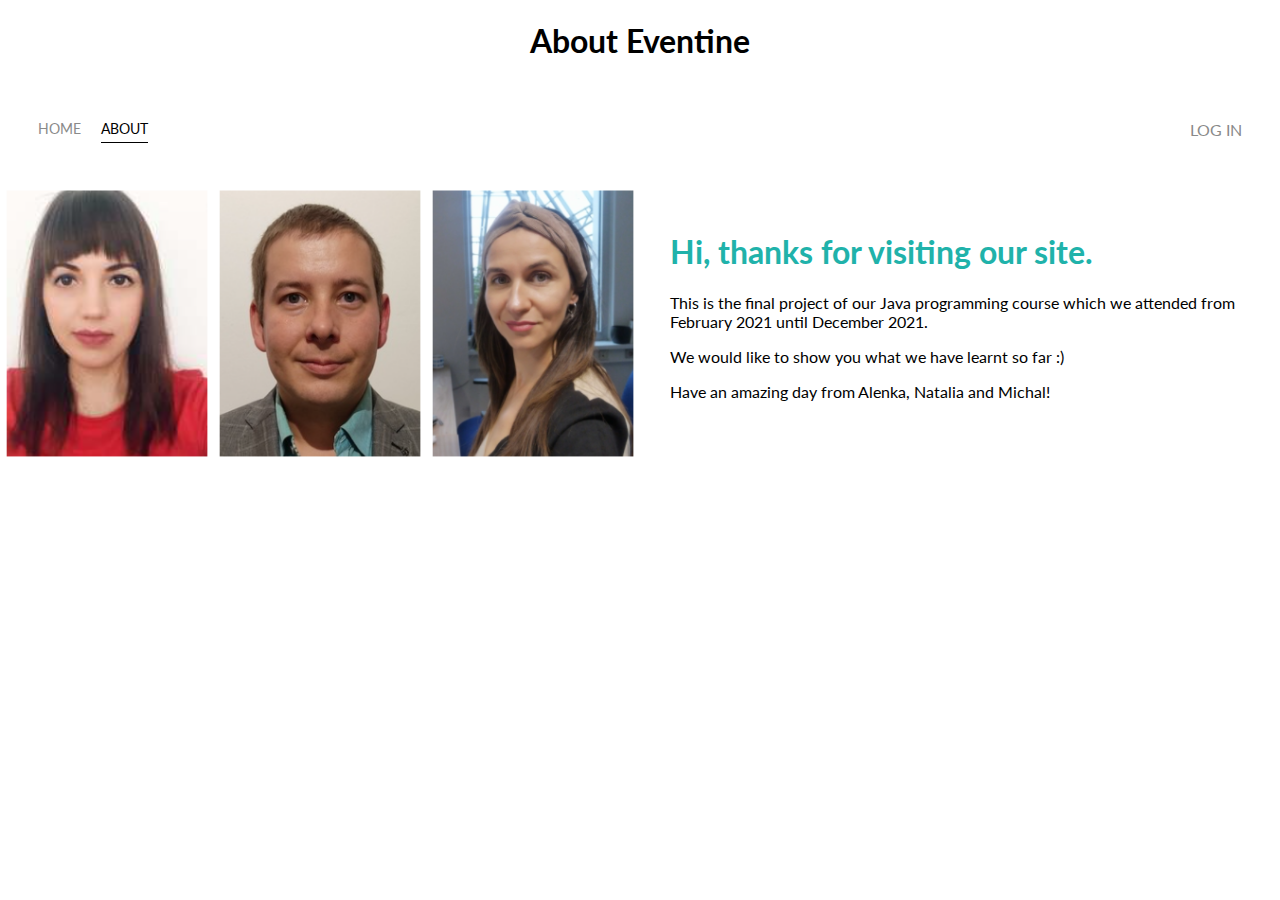
==== src/main/resources/templates/about.html @ aa09b054 "Frontend - created home page, about page, login page" ====
<!DOCTYPE html>
<html lang="en" xmlns="http://www.w3.org/1999/html">
<head>
    <meta charset="UTF-8">
    <title>About Eventine</title>
    <link href="https://fonts.googleapis.com/css2?family=Lato:wght@300&display=swap" rel="stylesheet">
    <link rel="stylesheet" href="../static/css/style.css">
</head>
<body>

<div align="center">
    <h1>About Eventine</h1>
</div>


<div class="container">
    <div class="nav-wrapper">
        <div class="left-side">
            <div class="nav-link-wrapper">
                <a href="index.html">Home</a>
            </div>

            <div class="nav-link-wrapper active-nav-link">
                <a href="about.html">About</a>
            </div>
        </div>

        <div class="right-side">
            <div class="nav-link-wrapper">
                <a href="registration.html">LOG IN</a>
            </div>
        </div>
    </div>

    <div class="content-wrapper">
        <div class="two-column-wrapper">
            <div class="profile-image-wrapper">
                <img src="../static/images/eventine_group.jpg" alt="Eventine Group">
            </div>

            <div class="profile-content-wrapper">
                <h1>Hi, thanks for visiting our site.</h1>
                <p>This is the final project of our Java programming course which we attended from February 2021 until December 2021.</p>
                <p>We would like to show you what we have learnt so far :) </p>
                <p>Have an amazing day from Alenka, Natalia and Michal!</p>
            </div>
        </div>
    </div>

</div>
</body>
</html>
---- src/main/resources/static/css/style.css ----
body {
    font-family: "Lato", sans-serif;
    margin: 0px;
}

.container {
    display: grid;
    grid-template-columns: 1fr;
}

.nav-wrapper {
    display: flex;
    justify-content: space-between;
    padding: 38px;
}

.left-side {
    display: flex;
}

.nav-wrapper > .left-side > div {
    margin-right: 20px;
    font-size: 0.9rem;
    text-transform: uppercase;
}

.nav-link-wrapper {
    height: 22px;
    border-bottom: 1px solid transparent;
    transition: border-bottom 0.5s;
}

.active-nav-link {
    border-bottom: 1px solid black;
}

.active-nav-link a {
    color: black !important;
}

.nav-link-wrapper a {
    color: #8a8a8a;
    text-decoration: none;
    transition: color 0.5s;
}

.nav-link-wrapper:hover {
    border-bottom: 1px solid black;
}

.nav-link-wrapper a:hover {
    color: black;
}

/*portfolio styles */
.portfolio-items-wrapper {
    display: grid;
    grid-template-columns: 1fr 1fr 1fr;
}

.portfolio-item-wrapper {
    position: relative;
}

.portfolio-img-background {
    background-size: cover;
    background-position: center;
    background-repeat: no-repeat;
    height: 350px;
    width: 100%;
}

.img-text-wrapper {
    position: absolute;
    top: 0;
    display: flex;
    flex-direction: column;
    justify-content: center;
    align-items: center;
    height: 100%;
    text-align: center;
    padding-left: 100px;
    padding-right: 100px;
}

.img-text-wrapper .subtitle {
    transition: 1s;
    color: transparent;
}

.image-blur {
    transition: 1s;
    filter: brightness(10%);
}

.img-text-wrapper:hover .subtitle {
    color: lightseagreen;
    font-weight: 600;
}

.logo-wrapper img {
    width: 50%;
    margin-bottom: 20px;
}

.two-column-wrapper {
    display: grid;
    grid-template-columns: 1fr 1fr;
}

.profile-image-wrapper img {
    width: 100%;
}

.profile-content-wrapper {
    padding: 30px;
}

.profile-content-wrapper h1 {
    color: lightseagreen;
}

/* cssko pre kalendar v index*/
.event-container {
    max-width: 800px;
    margin: 0 auto;
}

.event-right:hover {
    color: lightseagreen;
}

.event-container h3.title {
    font-size: 40px;
    text-align: center;
    border-bottom: 1px solid #b1b1b1;
}

.event-container .event {
    box-shadow: 0 4px 16px -8px rgba(0, 0, 0, 0.4);
    display: flex;
    border-radius: 8px;
    margin: 32px 0;
    position: relative;
}

.event .event-left {
    background: #222;
    /*background-image: url("../static/images/disc-golf-basket-with-yellow.jpg");*/
    max-width: 82px;
    display: flex;
    align-items: center;
    justify-content: center;
    color: #eee;
    padding: 8px 48px;
    font-weight: bold;
    text-align: center;
    border-radius: 8px 0 0 8px;
}

.event .event-left .event-img img {
    max-width: 82px;
    max-height: 100%;
    /*margin: auto;*/
    /*display: block;*/


}

.event .event-right {
    display: flex;
    flex-direction: column;
    justify-content: center;
    padding: 0 24px;
}

.event .event-right h3.event-title {
    font-size: 24px;
    margin: 24px 0 10px 0;
    color: #218bbb;
    text-transform: uppercase;
}

.event .event-right:hover h3.event-title {
    color: lightseagreen;
}


.event .event-right .event-timing {
    background: #fff8ba;
    display: flex;
    align-items: center;
    justify-content: center;
    width: 100px;
    padding: 8px;
    border-radius: 16px;
    margin: 24px 0;
    font-size: 14px;
}

.event .event-right .event-timing .position_of_button {
    position: absolute;
    top:80%;
    right: 0;
    width: 120px;
    transform: translateY(-50%);
}

/*.event .event-right .event-timing img {*/
/*    height: 20px;*/
/*    padding-right: 8px;*/
/*}*/

.event .event-right .date {
    font-size: 56px;
}

.event .event-right .month {
    font-size: 16px;
    font-weight: normal;
}


.button-33 {
    background-color: #c2fbd7;
    border-radius: 100px;
    box-shadow: rgba(44, 187, 99, .2) 0 -25px 18px -14px inset,rgba(44, 187, 99, .15) 0 1px 2px,rgba(44, 187, 99, .15) 0 2px 4px,rgba(44, 187, 99, .15) 0 4px 8px,rgba(44, 187, 99, .15) 0 8px 16px,rgba(44, 187, 99, .15) 0 16px 32px;
    color: green;
    cursor: pointer;
    display: inline-block;
    font-family: CerebriSans-Regular,-apple-system,system-ui,Roboto,sans-serif;
    padding: 7px 20px;
    text-align: center;
    text-decoration: none;
    transition: all 250ms;
    border: 0;
    font-size: 16px;
    user-select: none;
    -webkit-user-select: none;
    touch-action: manipulation;
}

.button-33:hover {
    box-shadow: rgba(44,187,99,.35) 0 -25px 18px -14px inset,rgba(44,187,99,.25) 0 1px 2px,rgba(44,187,99,.25) 0 2px 4px,rgba(44,187,99,.25) 0 4px 8px,rgba(44,187,99,.25) 0 8px 16px,rgba(44,187,99,.25) 0 16px 32px;
    transform: scale(1.05) rotate(-1deg);
}

@media (max-width: 550px) {
    .event {
        flex-direction: column;
    }

    .event .event-left {
        padding: 0;
        border-radius: 8px 8px 0 0;
    }

    .event .event-left .event-date .date,
    .event .event-left .event-date .month {
        display: inline-block;
        font-size: 24px;
    }

    .event .event-left .event-date {
        padding: 10px 0;
    }
}
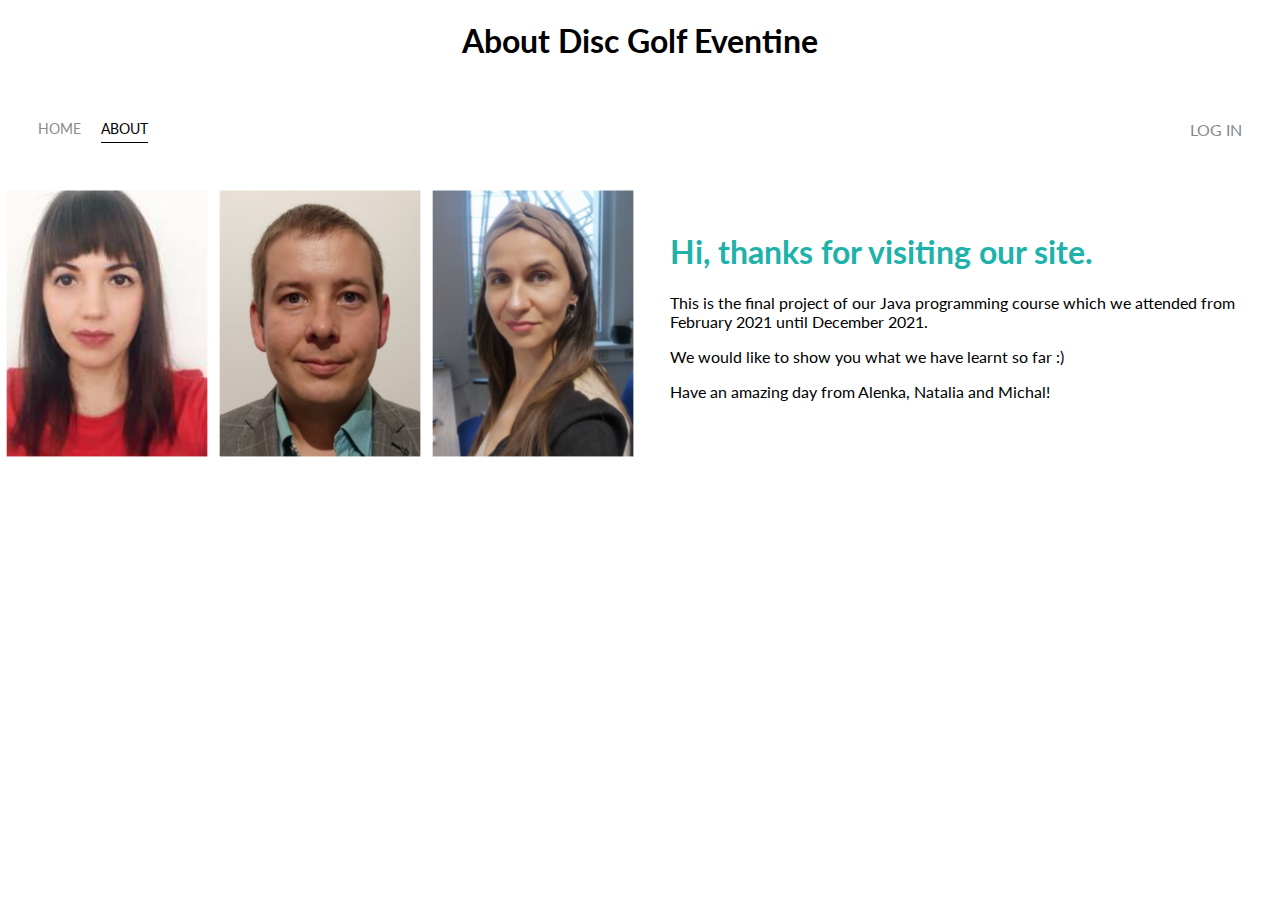
==== commit 83cf8234: "implemeted userFacade, inMemoryAuthentication" ====
--- a/src/main/resources/templates/about.html
+++ b/src/main/resources/templates/about.html
@@ -2,14 +2,14 @@
 <html lang="en" xmlns="http://www.w3.org/1999/html">
 <head>
     <meta charset="UTF-8">
-    <title>About Eventine</title>
+    <title>About Disc Golf Eventine</title>
     <link href="https://fonts.googleapis.com/css2?family=Lato:wght@300&display=swap" rel="stylesheet">
     <link rel="stylesheet" href="../static/css/style.css">
 </head>
 <body>
 
 <div align="center">
-    <h1>About Eventine</h1>
+    <h1>About Disc Golf Eventine</h1>
 </div>
 
 
--- a/src/main/resources/static/css/style.css
+++ b/src/main/resources/static/css/style.css
@@ -147,22 +147,22 @@
 .event .event-left {
     background: #222;
     /*background-image: url("../static/images/disc-golf-basket-with-yellow.jpg");*/
-    max-width: 82px;
+    max-width: 200px;
     display: flex;
     align-items: center;
     justify-content: center;
     color: #eee;
-    padding: 8px 48px;
-    font-weight: bold;
-    text-align: center;
-    border-radius: 8px 0 0 8px;
+    /*padding: 8px 48px;*/
+    /*font-weight: bold;*/
+    /*text-align: center;*/
+    /*border-radius: 8px 0 0 8px;*/
 }
 
 .event .event-left .event-img img {
-    max-width: 82px;
+    max-width: 100%;
     max-height: 100%;
-    /*margin: auto;*/
-    /*display: block;*/
+    margin: auto;
+    display: block;
 
 
 }
@@ -264,6 +264,4 @@
     .event .event-left .event-date {
         padding: 10px 0;
     }
-}
-
-
+}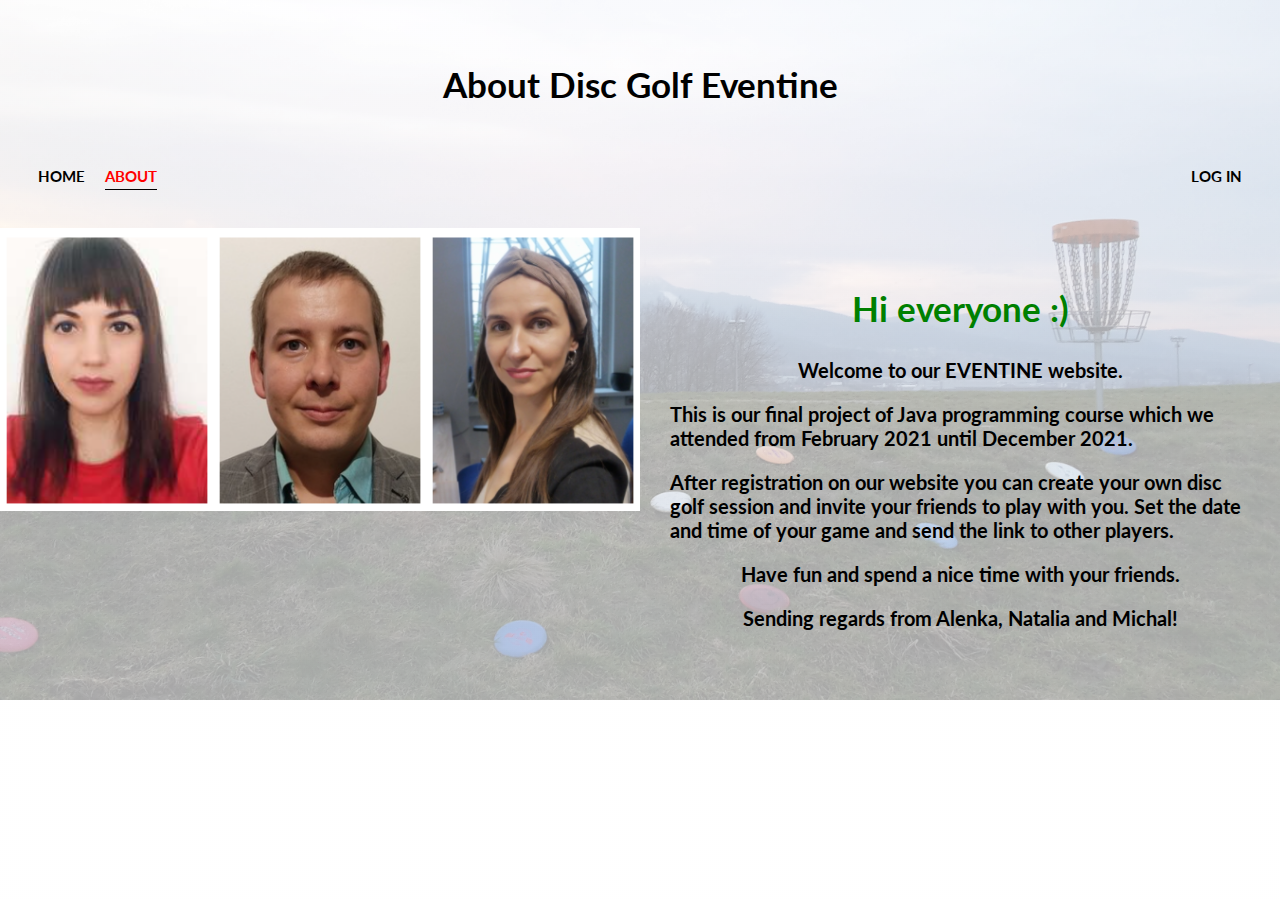
==== commit 685eb9ac: "updated event form and background" ====
--- a/src/main/resources/templates/about.html
+++ b/src/main/resources/templates/about.html
@@ -8,7 +8,7 @@
 </head>
 <body>
 
-<div align="center">
+<div >
     <h1>About Disc Golf Eventine</h1>
 </div>
 
@@ -39,10 +39,16 @@
             </div>
 
             <div class="profile-content-wrapper">
-                <h1>Hi, thanks for visiting our site.</h1>
-                <p>This is the final project of our Java programming course which we attended from February 2021 until December 2021.</p>
-                <p>We would like to show you what we have learnt so far :) </p>
-                <p>Have an amazing day from Alenka, Natalia and Michal!</p>
+                <h2>Hi everyone :) </h2>
+                <p>Welcome to our EVENTINE website.</p>
+                <p>This is our final project of Java programming course which we attended from
+                    February 2021 until December 2021.
+                    <p>After registration on our website
+                    you can create your own disc golf session and invite your friends to play with you.
+                    Set the date and time of your game and send the link to other players.</p>
+
+                <p>Have fun and spend a nice time with your friends.</p>
+                <p>Sending regards from Alenka, Natalia and Michal!</p>
             </div>
         </div>
     </div>
--- a/src/main/resources/static/css/style.css
+++ b/src/main/resources/static/css/style.css
@@ -1,6 +1,40 @@
+:root{
+    --primary: hsla(0, 0%, 100%, 0.65);
+    --secondary: hsla(0, 0%, 100%, 0.65);
+}
+
 body {
     font-family: "Lato", sans-serif;
     margin: 0px;
+    background: linear-gradient(135deg, var(--primary), var(--secondary)),
+                url("../images/disc-craft.jpg") no-repeat center center/cover;
+}
+
+h1 {
+    display: flex;
+    font-size: 35px;
+    justify-content: center;
+    align-items: center;
+    padding-top: 40px;
+    font-weight: bold;
+
+}
+
+h2{
+    display: flex;
+    font-size: 35px;
+    justify-content: center;
+    align-items: center;
+    font-weight: bold;
+    color: green;
+}
+
+p{
+    font-size: 20px;
+    font-weight: bold;
+    display: flex;
+    justify-content: center;
+    align-items: center;
 }
 
 .container {
@@ -12,6 +46,10 @@
     display: flex;
     justify-content: space-between;
     padding: 38px;
+    text-transform: uppercase;
+    font-size: 15px;
+    font-weight: bold;
+    font-family: "Lato", sans-serif;
 }
 
 .left-side {
@@ -20,8 +58,6 @@
 
 .nav-wrapper > .left-side > div {
     margin-right: 20px;
-    font-size: 0.9rem;
-    text-transform: uppercase;
 }
 
 .nav-link-wrapper {
@@ -35,11 +71,11 @@
 }
 
 .active-nav-link a {
-    color: black !important;
+    color: red !important;
 }
 
 .nav-link-wrapper a {
-    color: #8a8a8a;
+    color: black;
     text-decoration: none;
     transition: color 0.5s;
 }
@@ -74,7 +110,7 @@
     position: absolute;
     top: 0;
     display: flex;
-    flex-direction: column;
+    /*flex-direction: column;*/
     justify-content: center;
     align-items: center;
     height: 100%;
@@ -122,8 +158,8 @@
 
 /* cssko pre kalendar v index*/
 .event-container {
-    max-width: 800px;
-    margin: 0 auto;
+    max-width: 1000px;
+    margin: auto;
 }
 
 .event-right:hover {
@@ -131,31 +167,28 @@
 }
 
 .event-container h3.title {
-    font-size: 40px;
+    font-size: 30px;
     text-align: center;
     border-bottom: 1px solid #b1b1b1;
 }
 
 .event-container .event {
-    box-shadow: 0 4px 16px -8px rgba(0, 0, 0, 0.4);
-    display: flex;
-    border-radius: 8px;
-    margin: 32px 0;
+    box-shadow: 0 4px 40px -8px rgba(0, 0, 0, 0.4);
+    display: flex;
+    margin: 32px 100px;
     position: relative;
+    box-sizing: border-box;
+    width: fit-content;
+    background-color: white;
 }
 
 .event .event-left {
-    background: #222;
-    /*background-image: url("../static/images/disc-golf-basket-with-yellow.jpg");*/
+    background: white;
     max-width: 200px;
     display: flex;
     align-items: center;
     justify-content: center;
     color: #eee;
-    /*padding: 8px 48px;*/
-    /*font-weight: bold;*/
-    /*text-align: center;*/
-    /*border-radius: 8px 0 0 8px;*/
 }
 
 .event .event-left .event-img img {
@@ -163,8 +196,6 @@
     max-height: 100%;
     margin: auto;
     display: block;
-
-
 }
 
 .event .event-right {
@@ -179,6 +210,8 @@
     margin: 24px 0 10px 0;
     color: #218bbb;
     text-transform: uppercase;
+    justify-content: center;
+    display: flex;
 }
 
 .event .event-right:hover h3.event-title {
@@ -187,39 +220,52 @@
 
 
 .event .event-right .event-timing {
-    background: #fff8ba;
-    display: flex;
-    align-items: center;
-    justify-content: center;
-    width: 100px;
+    display: flex;
+}
+
+
+.event .event-right .event-start {
+    font-size: 17px;
+    font-weight: normal;
+    flex: 1;
+    display: flex;
+    align-items: flex-start;
+    justify-content: left;
+    width: auto;
     padding: 8px;
-    border-radius: 16px;
-    margin: 24px 0;
-    font-size: 14px;
-}
-
-.event .event-right .event-timing .position_of_button {
-    position: absolute;
-    top:80%;
-    right: 0;
-    width: 120px;
-    transform: translateY(-50%);
-}
-
-/*.event .event-right .event-timing img {*/
-/*    height: 20px;*/
-/*    padding-right: 8px;*/
+}
+
+.event .event-right .event-end {
+    font-size: 17px;
+    margin-right: 20px;
+    display: flex;
+    align-items: center;
+    justify-content: center;
+    width: auto;
+    padding: 8px;
+}
+
+.event .event-right .event-description {
+    padding: 10px;
+    font-size: 16px;
+}
+
+/*.event .even-right .event-part {*/
+/*    display: flex;*/
 /*}*/
 
-.event .event-right .date {
-    font-size: 56px;
-}
-
-.event .event-right .month {
-    font-size: 16px;
-    font-weight: normal;
-}
-
+.event .even-right .event-capacity {
+    flex: 1;
+    font-size: 17px;
+}
+
+.event .event-right .position_of_button {
+    display: flex;
+    align-items: center;
+    justify-content: right;
+    padding: 30px;
+    margin-right: 20px;
+}
 
 .button-33 {
     background-color: #c2fbd7;
@@ -264,4 +310,4 @@
     .event .event-left .event-date {
         padding: 10px 0;
     }
-}+}
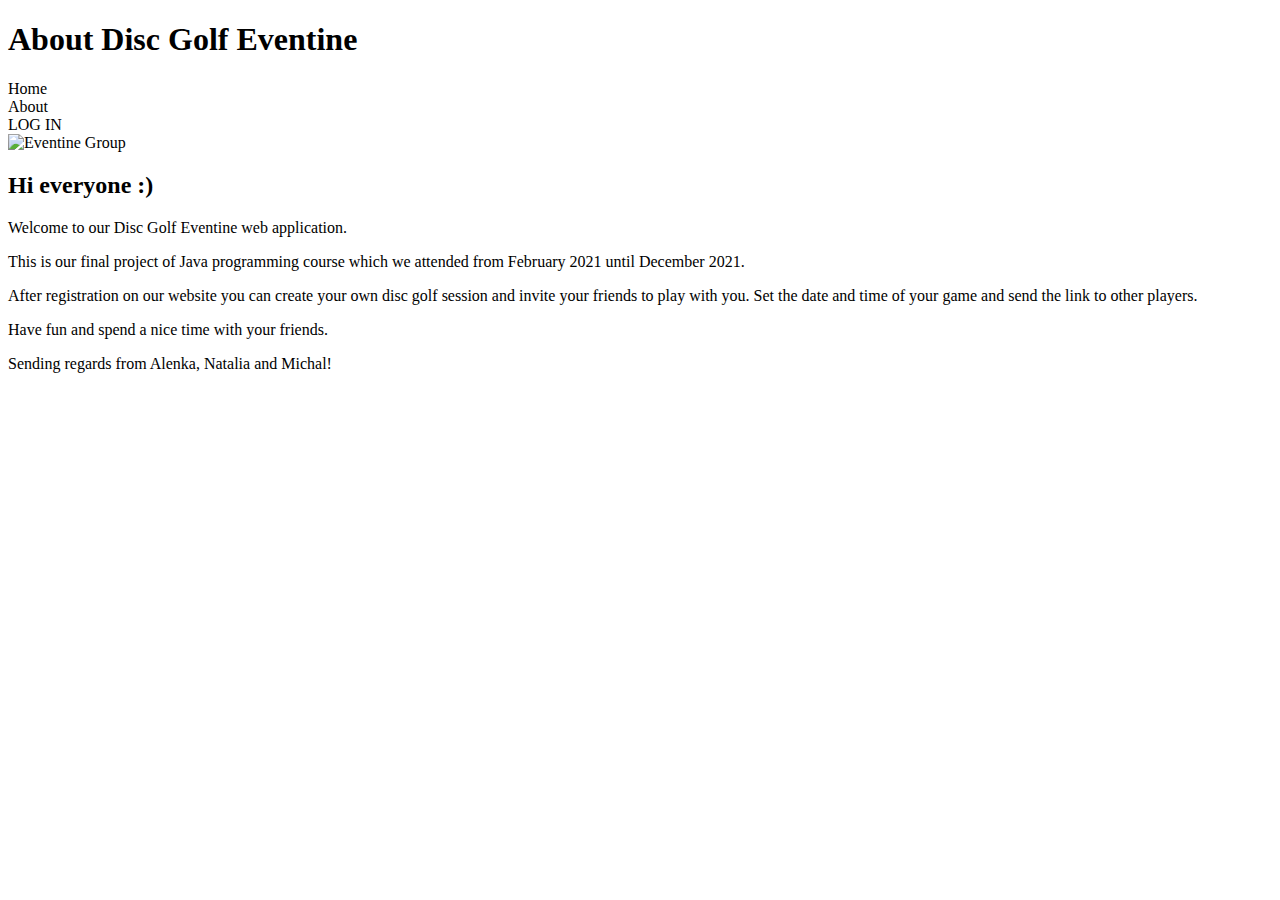
==== commit bdde1db3: "template controller working, need to fix user-registrating form" ====
--- a/src/main/resources/templates/about.html
+++ b/src/main/resources/templates/about.html
@@ -1,10 +1,10 @@
 <!DOCTYPE html>
-<html lang="en" xmlns="http://www.w3.org/1999/html">
+<html lang="en" xmlns:th="http://www.thymeleaf.org">
 <head>
     <meta charset="UTF-8">
     <title>About Disc Golf Eventine</title>
     <link href="https://fonts.googleapis.com/css2?family=Lato:wght@300&display=swap" rel="stylesheet">
-    <link rel="stylesheet" href="../static/css/style.css">
+    <link rel="stylesheet" th:href="@{../css/style.css}">
 </head>
 <body>
 
@@ -17,17 +17,17 @@
     <div class="nav-wrapper">
         <div class="left-side">
             <div class="nav-link-wrapper">
-                <a href="index.html">Home</a>
+                <a th:href="@{index}">Home</a>
             </div>
 
             <div class="nav-link-wrapper active-nav-link">
-                <a href="about.html">About</a>
+                <a th:href="@{about}">About</a>
             </div>
         </div>
 
         <div class="right-side">
             <div class="nav-link-wrapper">
-                <a href="registration.html">LOG IN</a>
+                <a th:href="@{registration}">LOG IN</a>
             </div>
         </div>
     </div>
@@ -35,12 +35,12 @@
     <div class="content-wrapper">
         <div class="two-column-wrapper">
             <div class="profile-image-wrapper">
-                <img src="../static/images/eventine_group.jpg" alt="Eventine Group">
+                <img src="../images/eventine_group.jpg" alt="Eventine Group">
             </div>
 
             <div class="profile-content-wrapper">
                 <h2>Hi everyone :) </h2>
-                <p>Welcome to our EVENTINE website.</p>
+                <p>Welcome to our Disc Golf Eventine web application.</p>
                 <p>This is our final project of Java programming course which we attended from
                     February 2021 until December 2021.
                     <p>After registration on our website
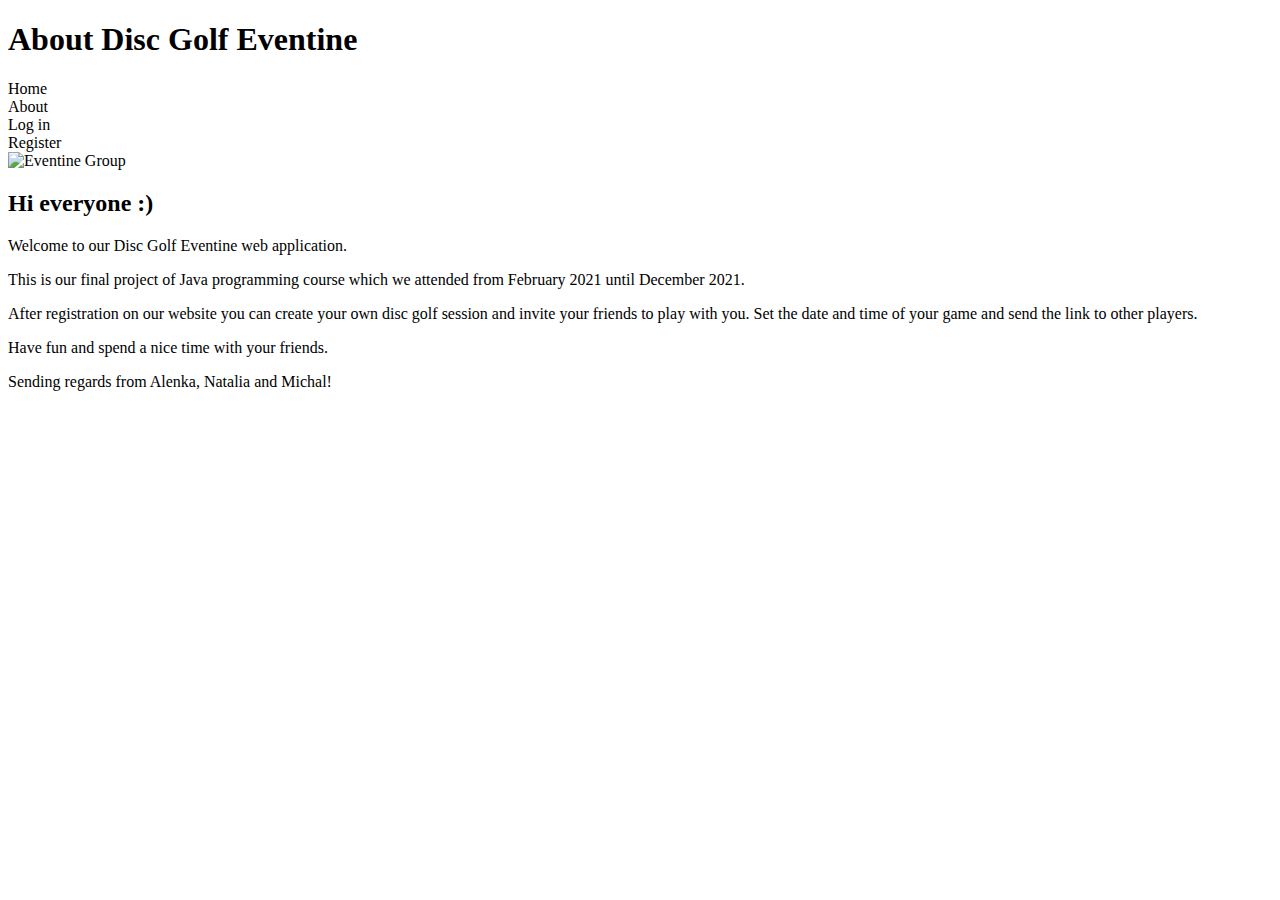
==== commit 51b7ff1e: "last refinement before presentation" ====
--- a/src/main/resources/templates/about.html
+++ b/src/main/resources/templates/about.html
@@ -5,6 +5,7 @@
     <title>About Disc Golf Eventine</title>
     <link href="https://fonts.googleapis.com/css2?family=Lato:wght@300&display=swap" rel="stylesheet">
     <link rel="stylesheet" th:href="@{../css/style.css}">
+    <script src="http://localhost:35729/livereload.js"></script>
 </head>
 <body>
 
@@ -27,10 +28,14 @@
 
         <div class="right-side">
             <div class="nav-link-wrapper">
-                <a th:href="@{registration}">LOG IN</a>
+                <a th:href="@{login}">Log in</a>
+            </div>
+            <div class="nav-link-wrapper">
+                <a th:href="@{registration}">Register</a>
             </div>
         </div>
     </div>
+
 
     <div class="content-wrapper">
         <div class="two-column-wrapper">
